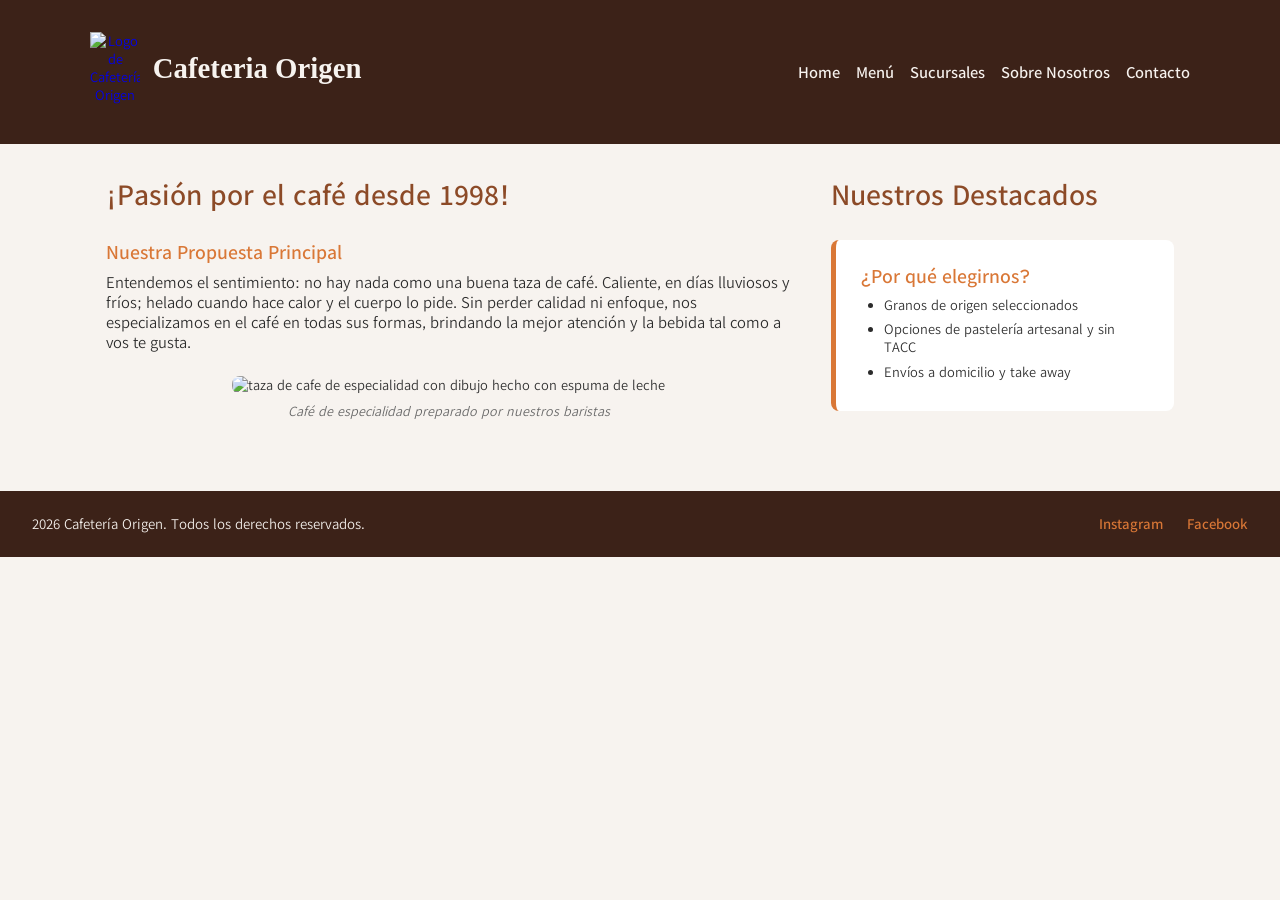
==== MiProyectoCoder/index.html @ 6e5cc5ac "cambios segun cosigna 4" ====
<!DOCTYPE html>
<html lang="es">
<head>
    <meta charset="UTF-8">
    <meta name="viewport" content="width=device-width, initial-scale=1.0">
    <link rel="stylesheet" href="styles/styles.css">
    <title>Cafeteria Origen</title>
</head>
<body>
    <header class="header-principal">
        <nav class="nav-principal">
            <a href="index.html" class="brand-container">
                <img src="images/logo.png" alt="Logo de Cafetería Origen">
        <h1>Cafeteria Origen</h1>
            </a>
            <ul class="nav-lista">
                <li><a class="nav-enlace" href="index.html">Home</a></li>
                <li><a class="nav-enlace" href="servicios.html">Menú</a></li>
                <li><a class="nav-enlace" href="proyectos.html">Sucursales</a></li>
                <li><a class="nav-enlace" href="sobre-mi.html">Sobre Nosotros</a></li>
                <li><a class="nav-enlace" href="contacto.html">Contacto</a></li>
            </ul>
        </nav>
    </header>
    <main class="contenido-principal">
        <section class="seccion-contenido seccion-propuesta">
        <h2>¡Pasión por el café desde 1998!</h2>
        <article>
                <h3>Nuestra Propuesta Principal</h3>
        <p>
            Entendemos el sentimiento: no hay nada como una buena taza de café. Caliente, en días lluviosos y fríos;
            helado cuando hace calor y el cuerpo lo pide. Sin perder calidad ni enfoque, nos especializamos en el café
            en todas sus formas, brindando la mejor atención y la bebida tal como a vos te gusta.
        </p>
        <figure>
        <img src="images/cafebarista.jpg" alt="taza de cafe de especialidad con dibujo hecho con espuma de leche">
        <figcaption>Café de especialidad preparado por nuestros baristas</figcaption>
        </figure>
        </article>
        </section>
        
        <section class="seccion-contenido">
            <h2>Nuestros Destacados</h2>
            <article class="tarjeta-articulo">
                <h3>¿Por qué elegirnos?</h3>
                <ul>
                    <li>Granos de origen seleccionados</li>
                    <li>Opciones de pastelería artesanal y sin TACC</li>
                    <li>Envíos a domicilio y take away</li>
                </ul>
            </article>
        </section>
    </main>
<footer class="pie-pagina">
    <p>2026 Cafetería Origen. Todos los derechos reservados.</p>
    <ul>
        <li><a href="https://instagram.com" target="_blank">Instagram</a></li>
        <li><a href="https://facebook.com" target="_blank">Facebook</a></li>
    </ul>
</footer>
</body>
</html>
---- MiProyectoCoder/styles/styles.css ----
@import url('https://fonts.googleapis.com/css2?family=BJCree:wght@400;500;600;700&family=Kedebideri:wght@400;500;600;700;800;900&display=swap');
/* GLOBAL */
* {
    margin: 0;
    padding: 0;
    box-sizing: border-box;
}
/* ESTILOS BASE Y TIPOGRAFIA */
body {
    font-family: 'Kedebideri', 'Poppins', sans-serif;
    font-size: 14px;
    line-height: normal;
    color: #2b2b2b;
    background-color: #f7f3ef;
}
h1 {
    font-family: 'BJCree', serif;
    font-size: 1.8rem;
    font-weight: 700;
    color: #3c2218;
    margin-bottom: 0.5rem;
}
h2 {
    font-family: 'Kedebideri', serif;
    font-size: 1.8rem;
    font-weight: 600;
    color: #8c4a27;
    margin-bottom: 0.75rem;
}
h3 {
    font-family: 'Kedebideri', sans-serif;
    font-size: 1.2rem;
    font-weight: 600;
    color: #d97736;
    margin-bottom: 0.5rem;
}
p {
    font-size: 1rem;
    font-weight: 400;
    margin-bottom: 1rem;
    color: #2b2b2b;
}
/* HEADER */
.header-principal {
    background-color: #3c2218; 
    color: #f7f3ef;
    padding: 2rem 1rem;
    text-align: center;
}
.header-principal h1 {
    color: #f7f3ef;
}
.header-principal img {
    max-width: 90px;
    height: auto;
    margin-bottom: 0.5rem;
}
/* NAV (Mobile-First) */
.nav-principal {
    display: flex;
    flex-direction: column;
    gap: 1rem;
    align-items: center;            
    max-width: 1100px;
    margin: 0 auto;
    width: 100%;
}
.brand-container {
    display: flex;
    align-items: center;
    gap: 0.8rem;
    text-decoration: none;
}
.brand-container img {
    max-width: 50px;
    height: auto;
}
.nav-lista {
    list-style: none;
    display: flex;
    flex-wrap: wrap;
    justify-content: center;
    gap: 1rem;
}
.nav-enlace {
    color: #f7f3ef;
    text-decoration: none;
    font-weight: 600;
    font-size: 1rem;
}
.nav-enlace:hover {
    color: #d97736;
}
/* ASIGNACION DE AREAS PARA CSS GRID */
.seccion-propuesta {
    grid-area: propuesta;
}
.seccion-destacados {
    grid-area: destacados;
}
/* CONTENIDO PRINCIPAL (Mobile-First: 1 columna con Grid Areas apiladas) */
.contenido-principal {
    max-width: 900px;
    margin: 2rem auto;
    padding: 0 1rem;
    display: grid;
    grid-template-areas:
        "propuesta"
        "destacados";
    grid-template-columns: 1fr;
    gap: 2rem;
}
.seccion-contenido {
    display: flex;
    flex-direction: column;
    gap: 1rem;
}
/* TARJETAS */
.tarjeta-articulo {
    background-color: #ffffff;
    padding: 1.5rem;
    border-radius: 8px;
    border-left: 5px solid #d97736;
}
.tarjeta-articulo ul, 
.tarjeta-articulo ol {
    margin-left: 1.5rem;
}
.tarjeta-articulo li {
    margin-bottom: 0.4rem;
}
.tarjeta-articulo img {
    width: 100%;
    max-width: 450px;
    height: 250px;
    object-fit: cover;
    border-radius: 10px;
    display: block;
    margin-top: 0.8rem;
}
figure {
    margin: 1.5rem 0;
    text-align: center;
}
figure img {
    width: 100%;
    max-width: 550px;
    height: 300px;
    object-fit: cover;
    border-radius: 8px;
}
figcaption {
    font-size: 0.85rem;
    color: #666666;
    font-style: italic;
    margin-top: 0.5rem;
}
/* LISTA DE SUCURSALES */
.lista-sucursal {
    list-style: none;
    padding-left: 0;
    margin-left: 0;
    font-size: 16px;
    display: flex;
    flex-direction: column;
    gap: 1.5rem;
}
.lista-sucursal li {
    margin-bottom: 1rem;
}
/* FOOTER (Mobile-First) */
.pie-pagina {
    background-color: #3c2218;
    color: #f7f3ef;
    text-align: center;
    padding: 1.5rem 1rem;
    margin-top: 3rem;
    display: flex;
    flex-direction: column;
    align-items: center;
    gap: 1rem;
}
.pie-pagina p {
    color: #f7f3ef;
    font-size: 0.9rem;
    margin-bottom: 0;
}
.pie-pagina ul {
    list-style: none;
    display: flex;
    gap: 1.5rem;
}
.pie-pagina a {
    color: #d97736;
    text-decoration: none;
    font-size: 0.9rem;
    font-weight: 600;
}
.pie-pagina a:hover {
    text-decoration: underline;
}
/* ===================================================
   RESPONSIVE DESIGN (MEDIA QUERY OBLIGATORIA: 1024px)
   =================================================== */
@media (min-width: 1024px) {
    /* Barra de navegación horizontal */
    .nav-principal {
        flex-direction: row;
        justify-content: space-between;
    }
    /* Grid reorganizado en 2 columnas mediante áreas */
    .contenido-principal {
        grid-template-areas: "propuesta destacados";
        grid-template-columns: 2fr 1fr;
        max-width: 1100px;
        gap: 2.5rem;
        align-items: start;
    }
    /* Footer horizontal */
    .pie-pagina {
        flex-direction: row;
        justify-content: space-between;
        padding: 1.5rem 2rem;
    }
}
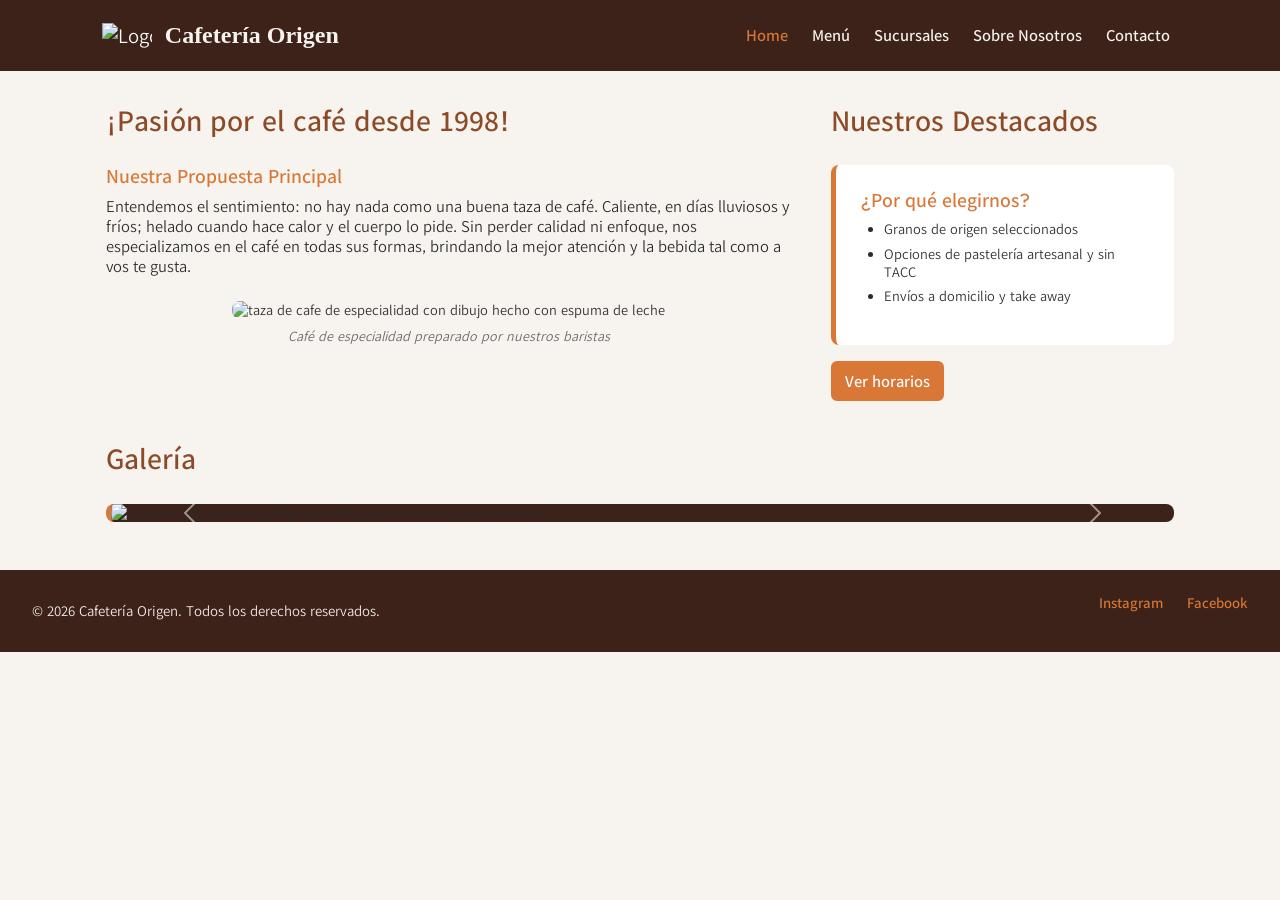
==== commit 069157de: "pre entrega 5 consigna" ====
--- a/MiProyectoCoder/index.html
+++ b/MiProyectoCoder/index.html
@@ -3,26 +3,34 @@
 <head>
     <meta charset="UTF-8">
     <meta name="viewport" content="width=device-width, initial-scale=1.0">
+    <link href="https://cdn.jsdelivr.net/npm/bootstrap@5.3.3/dist/css/bootstrap.min.css" rel="stylesheet">
     <link rel="stylesheet" href="styles/styles.css">
-    <title>Cafeteria Origen</title>
+    <title>Cafetería Origen</title>
 </head>
 <body>
     <header class="header-principal">
-        <nav class="nav-principal">
-            <a href="index.html" class="brand-container">
-                <img src="images/logo.png" alt="Logo de Cafetería Origen">
-        <h1>Cafeteria Origen</h1>
-            </a>
-            <ul class="nav-lista">
-                <li><a class="nav-enlace" href="index.html">Home</a></li>
-                <li><a class="nav-enlace" href="servicios.html">Menú</a></li>
-                <li><a class="nav-enlace" href="proyectos.html">Sucursales</a></li>
-                <li><a class="nav-enlace" href="sobre-mi.html">Sobre Nosotros</a></li>
-                <li><a class="nav-enlace" href="contacto.html">Contacto</a></li>
-            </ul>
+        <nav class="navbar navbar-expand-lg" data-bs-theme="dark" aria-label="Navegación principal">
+            <div class="container-fluid contenedor-nav">
+                <a class="navbar-brand brand-container" href="index.html">
+                    <img src="images/logo.png" alt="Logo de Cafetería Origen">
+                    <h1>Cafetería Origen</h1>
+                </a>
+                <button class="navbar-toggler" type="button" data-bs-toggle="collapse" data-bs-target="#menuPrincipal" aria-controls="menuPrincipal" aria-expanded="false" aria-label="Abrir menú de navegación">
+                    <span class="navbar-toggler-icon"></span>
+                </button>
+                <div class="collapse navbar-collapse" id="menuPrincipal">
+                    <ul class="navbar-nav ms-auto nav-lista">
+                    <li class="nav-item"><a class="nav-link nav-enlace active" aria-current="page" href="index.html">Home</a></li>
+                    <li class="nav-item"><a class="nav-link nav-enlace" href="servicios.html">Menú</a></li>
+                    <li class="nav-item"><a class="nav-link nav-enlace" href="proyectos.html">Sucursales</a></li>
+                    <li class="nav-item"><a class="nav-link nav-enlace" href="sobre-mi.html">Sobre Nosotros</a></li>
+                    <li class="nav-item"><a class="nav-link nav-enlace" href="contacto.html">Contacto</a></li>
+                    </ul>
+                </div>
+            </div>
         </nav>
     </header>
-    <main class="contenido-principal">
+    <main class="contenido-principal layout-home">
         <section class="seccion-contenido seccion-propuesta">
         <h2>¡Pasión por el café desde 1998!</h2>
         <article>
@@ -39,7 +47,7 @@
         </article>
         </section>
         
-        <section class="seccion-contenido">
+        <section class="seccion-contenido seccion-destacados">
             <h2>Nuestros Destacados</h2>
             <article class="tarjeta-articulo">
                 <h3>¿Por qué elegirnos?</h3>
@@ -49,14 +57,75 @@
                     <li>Envíos a domicilio y take away</li>
                 </ul>
             </article>
+            <button type="button" class="btn btn-cafe align-self-start" data-bs-toggle="modal" data-bs-target="#modalHorarios">Ver horarios</button>
+        </section>
+        <section class="seccion-contenido seccion-galeria" aria-labelledby="titulo-galeria">
+            <h2 id="titulo-galeria">Galería</h2>
+            <div id="carouselGaleria" class="carousel slide galeria-carousel" data-bs-ride="carousel" aria-label="Galería de fotos de Cafetería Origen">
+                <div class="carousel-indicators">
+                    <button type="button" data-bs-target="#carouselGaleria" data-bs-slide-to="0" class="active" aria-current="true" aria-label="Foto 1"></button>
+                    <button type="button" data-bs-target="#carouselGaleria" data-bs-slide-to="1" aria-label="Foto 2"></button>
+                    <button type="button" data-bs-target="#carouselGaleria" data-bs-slide-to="2" aria-label="Foto 3"></button>
+                    <button type="button" data-bs-target="#carouselGaleria" data-bs-slide-to="3" aria-label="Foto 4"></button>
+                </div>
+                <div class="carousel-inner">
+                    <div class="carousel-item active">
+                        <img src="images/cafebarista.jpg" alt="Taza de café de especialidad con dibujo hecho con espuma de leche">
+                        <div class="carousel-caption"><p>Café de especialidad preparado por nuestros baristas</p></div>
+                    </div>
+                    <div class="carousel-item">
+                        <img src="images/cafe-con-pasteleria.jpg" alt="Taza de café expreso servido junto a un croissant recién horneado">
+                        <div class="carousel-caption"><p>Espresso doble con pastelería recién horneada</p></div>
+                    </div>
+                    <div class="carousel-item">
+                        <img src="images/salon-principal-urquiza.jpg" alt="Interior acogedor de la sucursal con mesas de madera">
+                        <div class="carousel-caption"><p>Salón principal de Villa Urquiza</p></div>
+                    </div>
+                    <div class="carousel-item">
+                        <img src="images/cafe-barista-sobre-nosotros.jpg" alt="Taza de café con granos de café">
+                        <div class="carousel-caption"><p>Granos de nuestra tostadora propia</p></div>
+                    </div>
+                </div>
+                <button class="carousel-control-prev" type="button" data-bs-target="#carouselGaleria" data-bs-slide="prev">
+                    <span class="carousel-control-prev-icon" aria-hidden="true"></span>
+                    <span class="visually-hidden">Anterior</span>
+                </button>
+                <button class="carousel-control-next" type="button" data-bs-target="#carouselGaleria" data-bs-slide="next">
+                    <span class="carousel-control-next-icon" aria-hidden="true"></span>
+                    <span class="visually-hidden">Siguiente</span>
+                </button>
+            </div>
         </section>
     </main>
+
+    <div class="modal fade" id="modalHorarios" tabindex="-1" aria-labelledby="modalHorariosTitulo" aria-hidden="true">
+        <div class="modal-dialog modal-dialog-centered">
+            <div class="modal-content modal-cafe">
+                <div class="modal-header">
+                    <h2 class="modal-title" id="modalHorariosTitulo">Horarios de nuestras sucursales</h2>
+                    <button type="button" class="btn-close" data-bs-dismiss="modal" aria-label="Cerrar"></button>
+                </div>
+                <div class="modal-body">
+                    <ul class="list-group list-group-flush">
+                        <li class="list-group-item">Villa Urquiza: de 8 a 20 hs</li>
+                        <li class="list-group-item">Palermo Soho: de 8 a 21 hs</li>
+                        <li class="list-group-item">Belgrano: de 7:30 a 20 hs</li>
+                    </ul>
+                </div>
+                <div class="modal-footer">
+                    <a href="proyectos.html" class="btn btn-cafe">Ver sucursales</a>
+                    <button type="button" class="btn btn-cafe-outline" data-bs-dismiss="modal">Cerrar</button>
+                </div>
+            </div>
+        </div>
+    </div>
 <footer class="pie-pagina">
-    <p>2026 Cafetería Origen. Todos los derechos reservados.</p>
+    <p>&copy; 2026 Cafetería Origen. Todos los derechos reservados.</p>
     <ul>
-        <li><a href="https://instagram.com" target="_blank">Instagram</a></li>
-        <li><a href="https://facebook.com" target="_blank">Facebook</a></li>
+        <li><a href="https://instagram.com" target="_blank" rel="noopener noreferrer">Instagram</a></li>
+        <li><a href="https://facebook.com" target="_blank" rel="noopener noreferrer">Facebook</a></li>
     </ul>
 </footer>
+    <script src="https://cdn.jsdelivr.net/npm/bootstrap@5.3.3/dist/js/bootstrap.bundle.min.js"></script>
 </body>
 </html>
--- a/MiProyectoCoder/styles/styles.css
+++ b/MiProyectoCoder/styles/styles.css
@@ -40,63 +40,84 @@
     margin-bottom: 1rem;
     color: #2b2b2b;
 }
-/* HEADER */
+/* HEADER + NAVBAR (Bootstrap personalizado con la paleta propia) */
 .header-principal {
-    background-color: #3c2218; 
-    color: #f7f3ef;
-    padding: 2rem 1rem;
-    text-align: center;
+    background-color: #3c2218;
+    color: #f7f3ef;
+    padding: 0.5rem 1rem;
 }
 .header-principal h1 {
     color: #f7f3ef;
-}
-.header-principal img {
-    max-width: 90px;
-    height: auto;
-    margin-bottom: 0.5rem;
-}
-/* NAV (Mobile-First) */
-.nav-principal {
-    display: flex;
-    flex-direction: column;
-    gap: 1rem;
-    align-items: center;            
+    font-size: 1.5rem;
+    margin-bottom: 0;
+}
+.contenedor-nav {
     max-width: 1100px;
     margin: 0 auto;
-    width: 100%;
 }
 .brand-container {
     display: flex;
     align-items: center;
     gap: 0.8rem;
-    text-decoration: none;
+    transition: opacity 0.3s ease, transform 0.3s ease;
 }
 .brand-container img {
-    max-width: 50px;
+    width: 50px;
     height: auto;
 }
+.brand-container:hover,
+.brand-container:focus-visible {
+    opacity: 0.85;
+    transform: scale(1.03);
+}
+.brand-container:active {
+    transform: scale(0.98);
+}
 .nav-lista {
-    list-style: none;
-    display: flex;
-    flex-wrap: wrap;
-    justify-content: center;
-    gap: 1rem;
+    gap: 0.5rem;
 }
 .nav-enlace {
     color: #f7f3ef;
-    text-decoration: none;
     font-weight: 600;
     font-size: 1rem;
-}
-.nav-enlace:hover {
+    border-radius: 6px;
+    transition: color 0.3s ease, background-color 0.3s ease;
+}
+.nav-enlace:hover,
+.nav-enlace:focus-visible {
     color: #d97736;
-}
+    background-color: rgba(247, 243, 239, 0.08);
+}
+.nav-enlace:active {
+    color: #3c2218;
+    background-color: #d97736;
+}
+.navbar .nav-link.active {
+    color: #d97736;
+}
+.navbar-toggler {
+    border-color: #d97736;
+    transition: background-color 0.3s ease, box-shadow 0.3s ease;
+}
+.navbar-toggler:hover {
+    background-color: rgba(217, 119, 54, 0.2);
+}
+.navbar-toggler:focus {
+    box-shadow: 0 0 0 0.25rem rgba(217, 119, 54, 0.5);
+}
+.navbar-toggler:active {
+    background-color: rgba(217, 119, 54, 0.4);
+}
+
 /* ASIGNACION DE AREAS PARA CSS GRID */
 .seccion-propuesta {
     grid-area: propuesta;
 }
 .seccion-destacados {
     grid-area: destacados;
+}
+.seccion-galeria {
+    grid-area: galeria;
 }
 /* CONTENIDO PRINCIPAL (Mobile-First: 1 columna con Grid Areas apiladas) */
 .contenido-principal {
@@ -110,6 +131,12 @@
     grid-template-columns: 1fr;
     gap: 2rem;
 }
+.layout-home {
+    grid-template-areas:
+        "propuesta"
+        "destacados"
+        "galeria";
+}
 .seccion-contenido {
     display: flex;
     flex-direction: column;
@@ -121,10 +148,22 @@
     padding: 1.5rem;
     border-radius: 8px;
     border-left: 5px solid #d97736;
+    transition: transform 0.3s ease, box-shadow 0.3s ease, border-left-color 0.3s ease;
+}
+.tarjeta-articulo:hover,
+.tarjeta-articulo:focus-within {
+    transform: translateY(-4px);
+    box-shadow: 0 8px 20px rgba(60, 34, 24, 0.15);
+    border-left-color: #8c4a27;
+}
+.tarjeta-articulo:active {
+    transform: translateY(-1px);
+    box-shadow: 0 3px 8px rgba(60, 34, 24, 0.2);
 }
 .tarjeta-articulo ul, 
 .tarjeta-articulo ol {
     margin-left: 1.5rem;
+    padding-left: 0;
 }
 .tarjeta-articulo li {
     margin-bottom: 0.4rem;
@@ -189,24 +228,167 @@
     list-style: none;
     display: flex;
     gap: 1.5rem;
+    padding-left: 0;
 }
 .pie-pagina a {
     color: #d97736;
     text-decoration: none;
     font-size: 0.9rem;
     font-weight: 600;
-}
-.pie-pagina a:hover {
+    transition: color 0.3s ease;
+}
+.pie-pagina a:hover,
+.pie-pagina a:focus-visible {
+    color: #f7f3ef;
     text-decoration: underline;
 }
-/* ===================================================
-   RESPONSIVE DESIGN (MEDIA QUERY OBLIGATORIA: 1024px)
-   =================================================== */
+.pie-pagina a:active {
+    color: #8c4a27;
+}
+/* COMPONENTES BOOTSTRAP CON ESTILO PROPIO */
+/* Botones */
+.btn-cafe {
+    background-color: #d97736;
+    border: 2px solid #d97736;
+    color: #ffffff;
+    font-weight: 600;
+    transition: background-color 0.3s ease, border-color 0.3s ease, transform 0.2s ease;
+}
+.btn-cafe:hover,
+.btn-cafe:focus-visible {
+    background-color: #8c4a27;
+    border-color: #8c4a27;
+    color: #ffffff;
+}
+.btn-cafe:focus-visible,
+.btn-cafe-outline:focus-visible {
+    outline: 3px solid #3c2218;
+    outline-offset: 2px;
+}
+.btn-cafe:active {
+    background-color: #3c2218 !important;
+    border-color: #3c2218 !important;
+    color: #ffffff !important;
+    transform: scale(0.97);
+}
+.btn-cafe-outline {
+    background-color: transparent;
+    border: 2px solid #8c4a27;
+    color: #8c4a27;
+    font-weight: 600;
+    transition: background-color 0.3s ease, color 0.3s ease, transform 0.2s ease;
+}
+.btn-cafe-outline:hover,
+.btn-cafe-outline:focus-visible {
+    background-color: #8c4a27;
+    color: #ffffff;
+}
+.btn-cafe-outline:active {
+    background-color: #3c2218 !important;
+    border-color: #3c2218 !important;
+    color: #ffffff !important;
+    transform: scale(0.97);
+}
+
+/* Carousel (galeria) */
+.galeria-carousel {
+    border-radius: 8px;
+    border-left: 5px solid #d97736;
+    overflow: hidden;
+    background-color: #3c2218;
+    transition: box-shadow 0.3s ease;
+}
+.galeria-carousel:hover {
+    box-shadow: 0 8px 20px rgba(60, 34, 24, 0.25);
+}
+.galeria-carousel .carousel-item img {
+    width: 100%;
+    height: 280px;
+    object-fit: cover;
+}
+.galeria-carousel .carousel-caption {
+    background-color: rgba(60, 34, 24, 0.75);
+    border-radius: 6px;
+    padding: 0.4rem 1rem;
+    /* Se ajusta al largo del texto y queda centrado */
+    left: 50%;
+    right: auto;
+    transform: translateX(-50%);
+    width: max-content;
+    max-width: 80%;
+    /* Sube el epígrafe para que no se superponga con los indicadores */
+    bottom: 3rem;
+}
+.galeria-carousel .carousel-caption p {
+    color: #f7f3ef;
+    font-size: 0.9rem;
+    margin-bottom: 0;
+}
+.galeria-carousel .carousel-indicators [data-bs-target] {
+    background-color: #d97736;
+}
+.galeria-carousel .carousel-control-prev,
+.galeria-carousel .carousel-control-next {
+    transition: background-color 0.3s ease;
+}
+.galeria-carousel .carousel-control-prev:hover,
+.galeria-carousel .carousel-control-next:hover,
+.galeria-carousel .carousel-control-prev:focus-visible,
+.galeria-carousel .carousel-control-next:focus-visible {
+    background-color: rgba(217, 119, 54, 0.35);
+}
+.galeria-carousel .carousel-control-prev:active,
+.galeria-carousel .carousel-control-next:active {
+    background-color: rgba(217, 119, 54, 0.6);
+}
+
+/* Modal */
+.modal-cafe {
+    background-color: #f7f3ef;
+    border-left: 5px solid #d97736;
+}
+.modal-cafe .modal-title {
+    color: #8c4a27;
+    font-size: 1.4rem;
+    margin-bottom: 0;
+}
+.modal-cafe .list-group-item {
+    background-color: transparent;
+    color: #2b2b2b;
+}
+
+/* Acordeon (FAQ) */
+.accordion-cafe {
+    --bs-accordion-active-bg: #f1e3d8;
+    --bs-accordion-active-color: #8c4a27;
+    --bs-accordion-btn-focus-box-shadow: 0 0 0 0.25rem rgba(217, 119, 54, 0.4);
+    --bs-accordion-border-color: #e3d3c5;
+}
+.accordion-cafe .accordion-button {
+    font-weight: 600;
+    transition: background-color 0.3s ease, color 0.3s ease;
+}
+.accordion-cafe .accordion-button:hover {
+    background-color: #f7ece3;
+}
+.accordion-cafe .accordion-button:active {
+    background-color: #ecd5c4;
+}
+
+/* Respeta a quienes prefieren menos movimiento */
+@media (prefers-reduced-motion: reduce) {
+    * {
+        transition: none !important;
+    }
+}
+
+/* RESPONSIVE DESIGN (MEDIA QUERY OBLIGATORIA: 1024px)*/
 @media (min-width: 1024px) {
-    /* Barra de navegación horizontal */
-    .nav-principal {
-        flex-direction: row;
-        justify-content: space-between;
+    .header-principal {
+        padding: 0.5rem 2rem;
+    }
+    .galeria-carousel .carousel-item img {
+        height: 380px;
     }
     /* Grid reorganizado en 2 columnas mediante áreas */
     .contenido-principal {
@@ -216,6 +398,12 @@
         gap: 2.5rem;
         align-items: start;
     }
+    /* Home: carousel ocupa todo el ancho en una segunda fila */
+    .layout-home {
+        grid-template-areas:
+            "propuesta destacados"
+            "galeria galeria";
+    }
     /* Footer horizontal */
     .pie-pagina {
         flex-direction: row;
